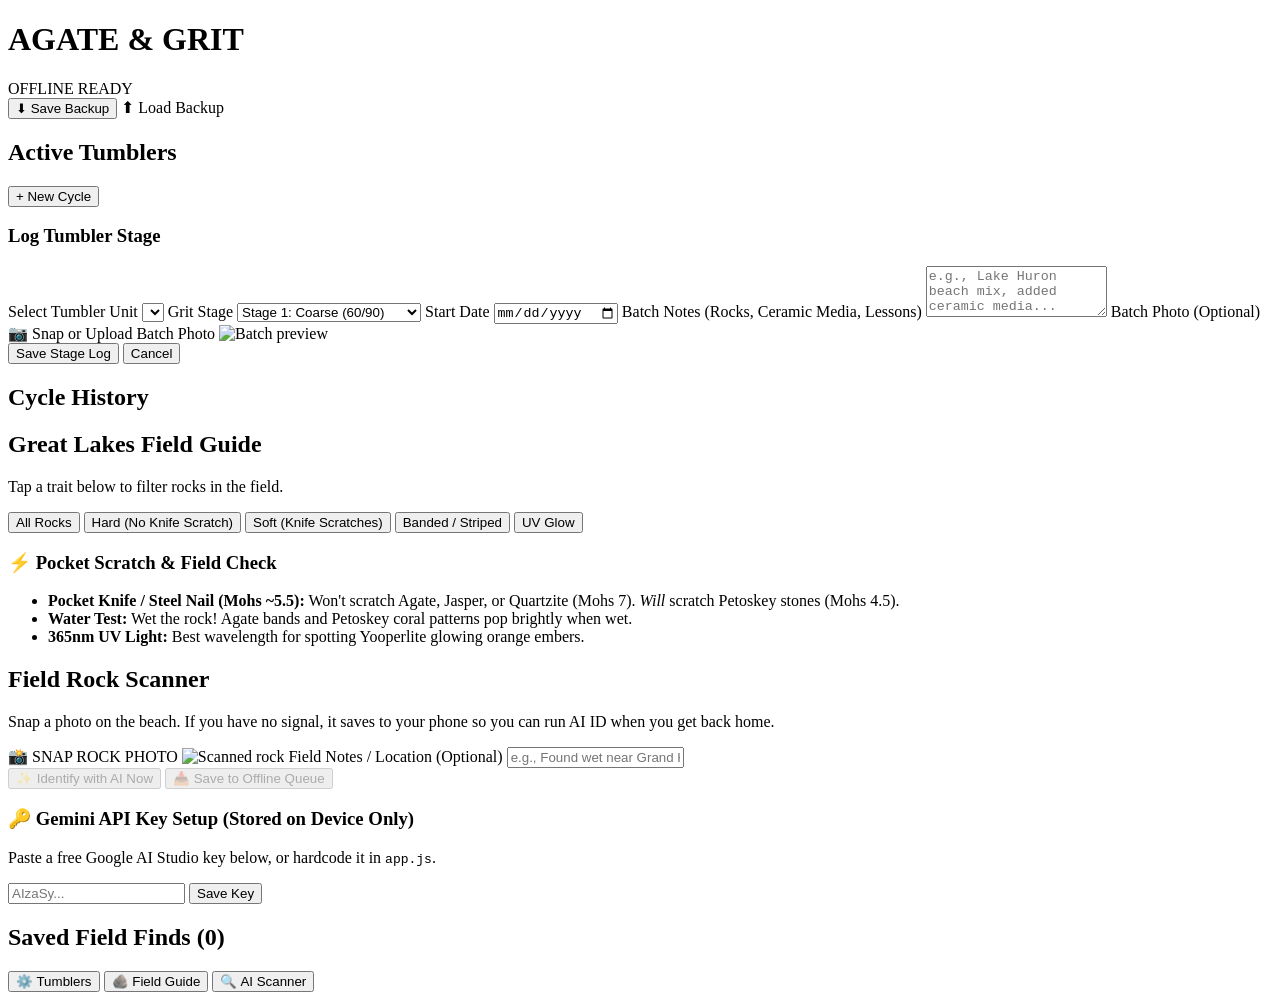
==== index.html @ 8d0a7a43 "Rename Rock tumble 1.html to index.html" ====
<!DOCTYPE html>
<html lang="en">
<head>
  <meta charset="UTF-8">
  <meta name="viewport" content="width=device-width, initial-scale=1.0, maximum-scale=1.0, user-scalable=no">
  <meta name="theme-color" content="#121619">
  <meta name="description" content="Offline Rock Tumbling Tracker and Great Lakes Rock Identifier">
  <title>Agate & Grit | Rock Tracker</title>
  <link rel="manifest" href="manifest.json">
  <link rel="stylesheet" href="styles.css">
</head>
<body>

  <!-- TOP HEADER -->
  <header class="app-header">
    <div class="header-top">
      <h1>AGATE &amp; GRIT</h1>
      <span id="network-badge" class="badge offline">OFFLINE READY</span>
    </div>
    <div class="backup-bar">
      <button id="btn-export" class="btn-small" type="button">⬇ Save Backup</button>
      <label for="file-import" class="btn-small">⬆ Load Backup</label>
      <input type="file" id="file-import" accept=".json" hidden>
    </div>
  </header>

  <!-- MAIN CONTENT AREA -->
  <main class="app-content">

    <!-- MODULE 1: TUMBLER TRACKER -->
    <section id="view-tumblers" class="view active">
      <div class="section-title-row">
        <h2>Active Tumblers</h2>
        <button id="btn-open-log-form" class="btn-primary-inline" type="button">+ New Cycle</button>
      </div>

      <!-- Active Status Cards for "New" and "Old" (Rendered by app.js) -->
      <div id="tumbler-cards-container" class="cards-grid"></div>

      <!-- Log Cycle Form (Toggles open/closed) -->
      <form id="form-tumbler-log" class="card form-card hidden">
        <h3 id="form-title">Log Tumbler Stage</h3>

        <label class="field-label" for="log-unit">Select Tumbler Unit</label>
        <select id="log-unit" class="big-input" required></select>

        <label class="field-label" for="log-stage">Grit Stage</label>
        <select id="log-stage" class="big-input" required>
          <option value="Stage 1: Coarse (60/90)">Stage 1: Coarse (60/90)</option>
          <option value="Stage 2: Medium (120/220)">Stage 2: Medium (120/220)</option>
          <option value="Stage 3: Pre-Polish (500)">Stage 3: Pre-Polish (500)</option>
          <option value="Stage 4: Polish">Stage 4: Polish</option>
        </select>

        <label class="field-label" for="log-date">Start Date</label>
        <input type="date" id="log-date" class="big-input" required>

        <label class="field-label" for="log-notes">Batch Notes (Rocks, Ceramic Media, Lessons)</label>
        <textarea id="log-notes" class="big-input" rows="3" placeholder="e.g., Lake Huron beach mix, added ceramic media..."></textarea>

        <label class="field-label">Batch Photo (Optional)</label>
        <label for="log-photo" class="btn-camera">
          📷 Snap or Upload Batch Photo
        </label>
        <input type="file" id="log-photo" accept="image/*" capture="environment" hidden>
        <img id="log-photo-preview" class="photo-preview hidden" alt="Batch preview">

        <div class="form-actions">
          <button type="submit" class="btn-primary">Save Stage Log</button>
          <button type="button" id="btn-cancel-log" class="btn-secondary">Cancel</button>
        </div>
      </form>

      <!-- Past Cycle History -->
      <h2 class="sub-heading">Cycle History</h2>
      <div id="tumbler-history-list" class="history-list"></div>
    </section>

    <!-- MODULE 2A: OFFLINE GREAT LAKES FIELD GUIDE -->
    <section id="view-guide" class="view">
      <h2>Great Lakes Field Guide</h2>
      <p class="helper-text">Tap a trait below to filter rocks in the field.</p>

      <!-- Quick Physical Trait Filter Buttons -->
      <div class="filter-bar" id="guide-filters">
        <button class="filter-pill active" data-filter="all" type="button">All Rocks</button>
        <button class="filter-pill" data-filter="hard" type="button">Hard (No Knife Scratch)</button>
        <button class="filter-pill" data-filter="soft" type="button">Soft (Knife Scratches)</button>
        <button class="filter-pill" data-filter="banded" type="button">Banded / Striped</button>
        <button class="filter-pill" data-filter="uv" type="button">UV Glow</button>
      </div>

      <!-- Quick Field Test Cheat Sheet -->
      <div class="card test-cheat-sheet">
        <h3>⚡ Pocket Scratch &amp; Field Check</h3>
        <ul>
          <li><strong>Pocket Knife / Steel Nail (Mohs ~5.5):</strong> Won't scratch Agate, Jasper, or Quartzite (Mohs 7). <em>Will</em> scratch Petoskey stones (Mohs 4.5).</li>
          <li><strong>Water Test:</strong> Wet the rock! Agate bands and Petoskey coral patterns pop brightly when wet.</li>
          <li><strong>365nm UV Light:</strong> Best wavelength for spotting Yooperlite glowing orange embers.</li>
        </ul>
      </div>

      <!-- Rock Guide Cards (Rendered by app.js) -->
      <div id="guide-cards-container" class="cards-list"></div>
    </section>

    <!-- MODULE 2B: HYBRID AI ROCK SCANNER -->
    <section id="view-scanner" class="view">
      <h2>Field Rock Scanner</h2>
      <p class="helper-text">Snap a photo on the beach. If you have no signal, it saves to your phone so you can run AI ID when you get back home.</p>

      <!-- Main Camera Capture Card -->
      <div class="card scanner-card">
        <label for="scanner-camera-input" class="btn-camera-giant">
          📸 SNAP ROCK PHOTO
        </label>
        <input type="file" id="scanner-camera-input" accept="image/*" capture="environment" hidden>

        <img id="scanner-preview" class="photo-preview hidden" alt="Scanned rock">

        <label class="field-label" for="scanner-notes">Field Notes / Location (Optional)</label>
        <input type="text" id="scanner-notes" class="big-input" placeholder="e.g., Found wet near Grand Haven pier, doesn't scratch">

        <div class="scanner-actions">
          <button id="btn-analyze-now" class="btn-primary" type="button" disabled>✨ Identify with AI Now</button>
          <button id="btn-save-queue" class="btn-secondary" type="button" disabled>📥 Save to Offline Queue</button>
        </div>

        <div id="ai-result-box" class="ai-result hidden"></div>
      </div>

      <!-- API Key Setup Card -->
      <div class="card api-card">
        <h3>🔑 Gemini API Key Setup (Stored on Device Only)</h3>
        <p class="helper-text">Paste a free Google AI Studio key below, or hardcode it in <code>app.js</code>.</p>
        <div class="api-row">
          <input type="password" id="api-key-input" class="big-input" placeholder="AIzaSy...">
          <button id="btn-save-key" class="btn-small-accent" type="button">Save Key</button>
        </div>
      </div>

      <!-- Saved / Offline Triage Queue -->
      <h2 class="sub-heading">Saved Field Finds (<span id="queue-count">0</span>)</h2>
      <div id="scanner-queue-list" class="history-list"></div>
    </section>

  </main>

  <!-- CHUNKY BOTTOM NAVIGATION BAR -->
  <nav class="bottom-nav">
    <button class="nav-btn active" data-target="view-tumblers" type="button">
      <span class="nav-icon">⚙️</span>
      <span class="nav-label">Tumblers</span>
    </button>
    <button class="nav-btn" data-target="view-guide" type="button">
      <span class="nav-icon">🪨</span>
      <span class="nav-label">Field Guide</span>
    </button>
    <button class="nav-btn" data-target="view-scanner" type="button">
      <span class="nav-icon">🔍</span>
      <span class="nav-label">AI Scanner</span>
    </button>
  </nav>

  <script src="app.js"></script>
</body>
</html>
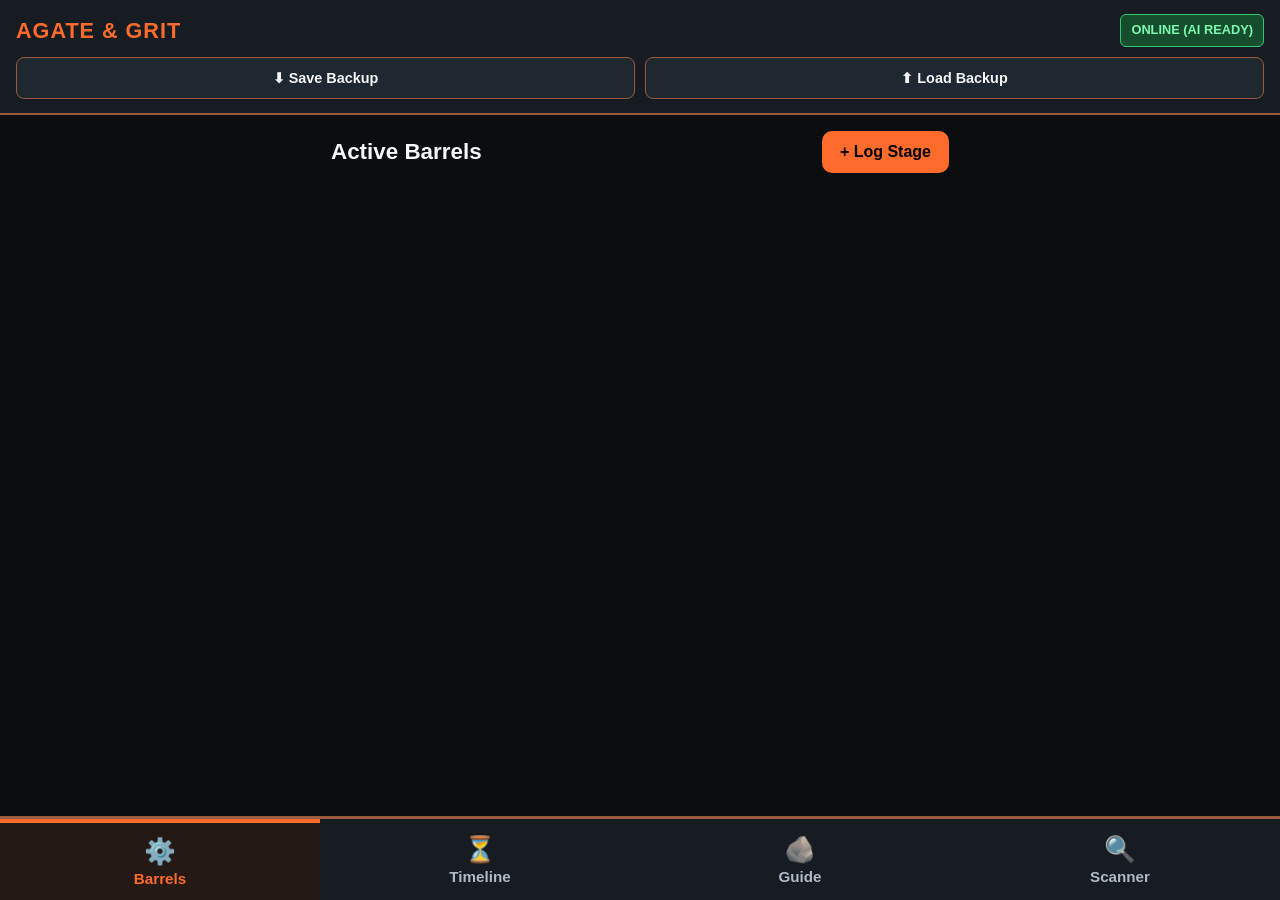
==== commit 5b6e147b: "Update index.html" ====
--- a/index.html
+++ b/index.html
@@ -15,7 +15,7 @@
   <header class="app-header">
     <div class="header-top">
       <h1>AGATE &amp; GRIT</h1>
-      <span id="network-badge" class="badge offline">OFFLINE READY</span>
+      <span id="network-badge" class="badge offline">100% LOCAL</span>
     </div>
     <div class="backup-bar">
       <button id="btn-export" class="btn-small" type="button">⬇ Save Backup</button>
@@ -27,21 +27,18 @@
   <!-- MAIN CONTENT AREA -->
   <main class="app-content">
 
-    <!-- MODULE 1: TUMBLER TRACKER -->
+    <!-- PAGE 1: TUMBLER DASHBOARD -->
     <section id="view-tumblers" class="view active">
       <div class="section-title-row">
-        <h2>Active Tumblers</h2>
-        <button id="btn-open-log-form" class="btn-primary-inline" type="button">+ New Cycle</button>
-      </div>
-
-      <!-- Active Status Cards for "New" and "Old" (Rendered by app.js) -->
-      <div id="tumbler-cards-container" class="cards-grid"></div>
+        <h2>Active Barrels</h2>
+        <button id="btn-open-log-form" class="btn-primary-inline" type="button">+ Log Stage</button>
+      </div>
 
       <!-- Log Cycle Form (Toggles open/closed) -->
       <form id="form-tumbler-log" class="card form-card hidden">
         <h3 id="form-title">Log Tumbler Stage</h3>
 
-        <label class="field-label" for="log-unit">Select Tumbler Unit</label>
+        <label class="field-label" for="log-unit">Select Barrel</label>
         <select id="log-unit" class="big-input" required></select>
 
         <label class="field-label" for="log-stage">Grit Stage</label>
@@ -56,109 +53,172 @@
         <input type="date" id="log-date" class="big-input" required>
 
         <label class="field-label" for="log-notes">Batch Notes (Rocks, Ceramic Media, Lessons)</label>
-        <textarea id="log-notes" class="big-input" rows="3" placeholder="e.g., Lake Huron beach mix, added ceramic media..."></textarea>
-
-        <label class="field-label">Batch Photo (Optional)</label>
-        <label for="log-photo" class="btn-camera">
-          📷 Snap or Upload Batch Photo
-        </label>
-        <input type="file" id="log-photo" accept="image/*" capture="environment" hidden>
+        <textarea id="log-notes" class="big-input" rows="3" placeholder="e.g., Lake Superior agates & jasper, added ceramic media..."></textarea>
+
+        <label class="field-label">Batch Photo (Take New or Upload Existing)</label>
+        <div class="photo-btn-grid">
+          <label for="log-photo-upload" class="btn-camera">
+            🖼️ Upload Photo
+          </label>
+          <label for="log-photo-camera" class="btn-camera">
+            📷 Take Photo
+          </label>
+        </div>
+        <!-- Separate inputs so Android lets you pick from gallery OR open camera -->
+        <input type="file" id="log-photo-upload" accept="image/*" hidden>
+        <input type="file" id="log-photo-camera" accept="image/*" capture="environment" hidden>
+
         <img id="log-photo-preview" class="photo-preview hidden" alt="Batch preview">
 
         <div class="form-actions">
-          <button type="submit" class="btn-primary">Save Stage Log</button>
+          <button type="submit" class="btn-primary">Save to Timeline</button>
           <button type="button" id="btn-cancel-log" class="btn-secondary">Cancel</button>
         </div>
       </form>
 
-      <!-- Past Cycle History -->
-      <h2 class="sub-heading">Cycle History</h2>
-      <div id="tumbler-history-list" class="history-list"></div>
-    </section>
-
-    <!-- MODULE 2A: OFFLINE GREAT LAKES FIELD GUIDE -->
+      <!-- Active Status Cards for Gritty Titty, Sludge Slut, DP1, DP2 -->
+      <div id="tumbler-cards-container" class="cards-grid"></div>
+    </section>
+
+    <!-- PAGE 2: DEDICATED VISUAL TIMELINE -->
+    <section id="view-timeline" class="view">
+      <h2>Batch Progression Timeline</h2>
+      <p class="helper-text">Tap a barrel below to filter its stage-by-stage photo progression.</p>
+
+      <div class="filter-bar" id="timeline-filters">
+        <button class="filter-pill active" data-unit="all" type="button">All Barrels</button>
+        <button class="filter-pill" data-unit="Gritty Titty" type="button">Gritty Titty</button>
+        <button class="filter-pill" data-unit="Sludge Slut" type="button">Sludge Slut</button>
+        <button class="filter-pill" data-unit="The DP (DP1)" type="button">DP1</button>
+        <button class="filter-pill" data-unit="The DP (DP2)" type="button">DP2</button>
+      </div>
+
+      <div id="timeline-container" class="timeline-feed"></div>
+    </section>
+
+    <!-- PAGE 3: OFFLINE GREAT LAKES FIELD GUIDE -->
     <section id="view-guide" class="view">
       <h2>Great Lakes Field Guide</h2>
-      <p class="helper-text">Tap a trait below to filter rocks in the field.</p>
-
-      <!-- Quick Physical Trait Filter Buttons -->
+      <p class="helper-text">Tap a trait below to filter rocks on the shoreline.</p>
+
       <div class="filter-bar" id="guide-filters">
         <button class="filter-pill active" data-filter="all" type="button">All Rocks</button>
         <button class="filter-pill" data-filter="hard" type="button">Hard (No Knife Scratch)</button>
-        <button class="filter-pill" data-filter="soft" type="button">Soft (Knife Scratches)</button>
         <button class="filter-pill" data-filter="banded" type="button">Banded / Striped</button>
+        <button class="filter-pill" data-filter="green-pink" type="button">Green / Pink</button>
         <button class="filter-pill" data-filter="uv" type="button">UV Glow</button>
       </div>
 
-      <!-- Quick Field Test Cheat Sheet -->
       <div class="card test-cheat-sheet">
         <h3>⚡ Pocket Scratch &amp; Field Check</h3>
         <ul>
-          <li><strong>Pocket Knife / Steel Nail (Mohs ~5.5):</strong> Won't scratch Agate, Jasper, or Quartzite (Mohs 7). <em>Will</em> scratch Petoskey stones (Mohs 4.5).</li>
-          <li><strong>Water Test:</strong> Wet the rock! Agate bands and Petoskey coral patterns pop brightly when wet.</li>
-          <li><strong>365nm UV Light:</strong> Best wavelength for spotting Yooperlite glowing orange embers.</li>
+          <li><strong>Pocket Knife / Steel Nail (Mohs ~5.5):</strong> Won't scratch Agate, Jasper, Chert, or Quartzite (Mohs 7).</li>
+          <li><strong>Water Test:</strong> Wet the stone! Agate banding and Unakite colors pop immediately when wet.</li>
+          <li><strong>365nm UV Light:</strong> Best wavelength for spotting glowing orange Yooperlite veins.</li>
         </ul>
       </div>
 
-      <!-- Rock Guide Cards (Rendered by app.js) -->
       <div id="guide-cards-container" class="cards-list"></div>
     </section>
 
-    <!-- MODULE 2B: HYBRID AI ROCK SCANNER -->
+    <!-- PAGE 4: BUILT-IN ROCK SCANNER (NO API KEY NEEDED) -->
     <section id="view-scanner" class="view">
-      <h2>Field Rock Scanner</h2>
-      <p class="helper-text">Snap a photo on the beach. If you have no signal, it saves to your phone so you can run AI ID when you get back home.</p>
-
-      <!-- Main Camera Capture Card -->
+      <h2>Built-In Rock Scanner</h2>
+      <p class="helper-text">No API keys or setup needed. Snap or upload a rock photo to analyze its colors and physical traits right on your phone.</p>
+
       <div class="card scanner-card">
-        <label for="scanner-camera-input" class="btn-camera-giant">
-          📸 SNAP ROCK PHOTO
-        </label>
+        <div class="photo-btn-grid">
+          <label for="scanner-upload-input" class="btn-camera-giant">
+            🖼️ UPLOAD PHOTO
+          </label>
+          <label for="scanner-camera-input" class="btn-camera-giant">
+            📸 TAKE PHOTO
+          </label>
+        </div>
+        <input type="file" id="scanner-upload-input" accept="image/*" hidden>
         <input type="file" id="scanner-camera-input" accept="image/*" capture="environment" hidden>
 
+        <canvas id="color-analysis-canvas" hidden></canvas>
         <img id="scanner-preview" class="photo-preview hidden" alt="Scanned rock">
 
-        <label class="field-label" for="scanner-notes">Field Notes / Location (Optional)</label>
-        <input type="text" id="scanner-notes" class="big-input" placeholder="e.g., Found wet near Grand Haven pier, doesn't scratch">
+        <!-- Quick Trait Toggles for Instant Built-in ID -->
+        <div id="scanner-trait-box" class="trait-box hidden">
+          <label class="field-label">Quick Trait Check (Optional):</label>
+          <div class="filter-bar">
+            <button type="button" class="trait-toggle" data-trait="banded">Has Bands/Stripes</button>
+            <button type="button" class="trait-toggle" data-trait="translucent">Glows with Flashlight</button>
+            <button type="button" class="trait-toggle" data-trait="pebbles">Has Pebbles Inside</button>
+            <button type="button" class="trait-toggle" data-trait="uv">Glows Orange under UV</button>
+          </div>
+        </div>
+
+        <label class="field-label" for="scanner-notes">Field Notes / Beach Location (Optional)</label>
+        <input type="text" id="scanner-notes" class="big-input" placeholder="e.g., Found wet at Two Hearted River, super hard">
 
         <div class="scanner-actions">
-          <button id="btn-analyze-now" class="btn-primary" type="button" disabled>✨ Identify with AI Now</button>
-          <button id="btn-save-queue" class="btn-secondary" type="button" disabled>📥 Save to Offline Queue</button>
+          <button id="btn-analyze-now" class="btn-primary" type="button" disabled>🔍 Run Instant Rock ID</button>
+          <button id="btn-save-queue" class="btn-secondary" type="button" disabled>📥 Save to Field Log</button>
         </div>
 
         <div id="ai-result-box" class="ai-result hidden"></div>
       </div>
 
-      <!-- API Key Setup Card -->
-      <div class="card api-card">
-        <h3>🔑 Gemini API Key Setup (Stored on Device Only)</h3>
-        <p class="helper-text">Paste a free Google AI Studio key below, or hardcode it in <code>app.js</code>.</p>
-        <div class="api-row">
-          <input type="password" id="api-key-input" class="big-input" placeholder="AIzaSy...">
-          <button id="btn-save-key" class="btn-small-accent" type="button">Save Key</button>
-        </div>
-      </div>
-
-      <!-- Saved / Offline Triage Queue -->
       <h2 class="sub-heading">Saved Field Finds (<span id="queue-count">0</span>)</h2>
       <div id="scanner-queue-list" class="history-list"></div>
     </section>
 
   </main>
 
-  <!-- CHUNKY BOTTOM NAVIGATION BAR -->
+  <!-- MICHIGAN NATURE STAGE 4 CELEBRATION MODAL -->
+  <div id="celebration-modal" class="celebration-overlay hidden">
+    <canvas id="celebration-canvas"></canvas>
+    <div class="celebration-card">
+      <!-- Custom Great Lakes & Northwoods SVG Scene -->
+      <svg class="michigan-svg" viewBox="0 0 300 160" xmlns="http://www.w3.org/2000/svg">
+        <!-- Night Sky & Northern Glow -->
+        <rect width="300" height="160" rx="14" fill="#0d1b2a"/>
+        <circle cx="240" cy="40" r="22" fill="#ffb703" opacity="0.9"/>
+        <!-- glowing agate sun rays -->
+        <circle cx="240" cy="40" r="34" fill="#ff6b2b" opacity="0.3"/>
+        <!-- Northwoods Pine Trees -->
+        <polygon points="35,35 10,115 60,115" fill="#1b4332"/>
+        <polygon points="35,20 15,80 55,80" fill="#2d6a4f"/>
+        <polygon points="75,45 50,120 100,120" fill="#1b4332"/>
+        <polygon points="115,30 85,118 145,118" fill="#2d6a4f"/>
+        <polygon points="155,50 130,120 180,120" fill="#1b4332"/>
+        <!-- Lake Superior Waves -->
+        <path d="M0,115 Q35,105 75,115 T150,115 T225,115 T300,115 L300,160 L0,160 Z" fill="#1d3557"/>
+        <path d="M0,132 Q45,122 90,132 T180,132 T270,132 T300,132 L300,160 L0,160 Z" fill="#457b9d"/>
+        <!-- Glowing Polished Lake Superior Agate in Center -->
+        <polygon points="150,65 182,85 170,122 130,122 118,85" fill="#ff6b2b" stroke="#ffd166" stroke-width="3"/>
+        <polygon points="150,76 170,90 162,112 138,112 130,90" fill="#9c5a3c" stroke="#ffb703" stroke-width="2"/>
+        <circle cx="143" cy="86" r="4" fill="#ffffff"/>
+      </svg>
+
+      <div class="celebration-tag">🌲 PURE MICHIGAN POLISH COMPLETE 🌊</div>
+      <h2 id="celebration-title">Stage 4 Masterpiece!</h2>
+      <p id="celebration-text">Lake Superior glass shine unlocked! Your completed polish has been stamped onto your Timeline.</p>
+      <button id="btn-close-celebration" class="btn-primary" type="button">🪨 Hell Yeah — Back to Barrels</button>
+    </div>
+  </div>
+
+  <!-- CHUNKY 4-TAB BOTTOM NAVIGATION BAR -->
   <nav class="bottom-nav">
     <button class="nav-btn active" data-target="view-tumblers" type="button">
       <span class="nav-icon">⚙️</span>
-      <span class="nav-label">Tumblers</span>
+      <span class="nav-label">Barrels</span>
+    </button>
+    <button class="nav-btn" data-target="view-timeline" type="button">
+      <span class="nav-icon">⏳</span>
+      <span class="nav-label">Timeline</span>
     </button>
     <button class="nav-btn" data-target="view-guide" type="button">
       <span class="nav-icon">🪨</span>
-      <span class="nav-label">Field Guide</span>
+      <span class="nav-label">Guide</span>
     </button>
     <button class="nav-btn" data-target="view-scanner" type="button">
       <span class="nav-icon">🔍</span>
-      <span class="nav-label">AI Scanner</span>
+      <span class="nav-label">Scanner</span>
     </button>
   </nav>
 
--- a/styles.css
+++ b/styles.css
@@ -0,0 +1,416 @@
+:root {
+  --bg-obsidian: #0b0e11;
+  --bg-slate: #161c22;
+  --bg-card: #1f2730;
+  --border-copper: #9c5a3c;
+  --accent-copper: #d4885c;
+  --accent-agate: #ff6b2b;
+  --accent-agate-hover: #ff8552;
+  --text-bright: #f5f7fa;
+  --text-muted: #b0bac5;
+  --status-green: #2ecc71;
+  --status-amber: #f39c12;
+  --danger-red: #e74c3c;
+}
+
+* {
+  box-sizing: border-box;
+  margin: 0;
+  padding: 0;
+  -webkit-tap-highlight-color: transparent;
+}
+
+body {
+  background-color: var(--bg-obsidian);
+  color: var(--text-bright);
+  font-family: -apple-system, BlinkMacSystemFont, "Segoe UI", Roboto, sans-serif;
+  font-size: 18px;
+  line-height: 1.45;
+  padding-bottom: 105px; /* Space for chunky bottom nav */
+}
+
+/* HEADER */
+.app-header {
+  background-color: var(--bg-slate);
+  border-bottom: 2px solid var(--border-copper);
+  padding: 14px 16px;
+  position: sticky;
+  top: 0;
+  z-index: 100;
+}
+
+.header-top {
+  display: flex;
+  justify-content: space-between;
+  align-items: center;
+  margin-bottom: 10px;
+}
+
+.app-header h1 {
+  font-size: 1.35rem;
+  letter-spacing: 1px;
+  color: var(--accent-agate);
+  font-weight: 900;
+}
+
+.badge {
+  font-size: 0.8rem;
+  font-weight: 800;
+  padding: 6px 10px;
+  border-radius: 6px;
+  text-transform: uppercase;
+}
+
+.badge.online {
+  background-color: #164e2d;
+  color: #7ef7ae;
+  border: 1px solid var(--status-green);
+}
+
+.badge.offline {
+  background-color: #4a3310;
+  color: #ffd080;
+  border: 1px solid var(--status-amber);
+}
+
+.backup-bar {
+  display: flex;
+  gap: 10px;
+}
+
+.btn-small {
+  flex: 1;
+  background: var(--bg-card);
+  color: var(--text-bright);
+  border: 1px solid var(--border-copper);
+  border-radius: 8px;
+  padding: 10px;
+  font-size: 0.9rem;
+  font-weight: 700;
+  text-align: center;
+  cursor: pointer;
+}
+
+/* MAIN LAYOUT & VIEWS */
+.app-content {
+  padding: 16px;
+  max-width: 650px;
+  margin: 0 auto;
+}
+
+.view {
+  display: none;
+}
+
+.view.active {
+  display: block;
+}
+
+.section-title-row {
+  display: flex;
+  justify-content: space-between;
+  align-items: center;
+  margin-bottom: 14px;
+}
+
+h2 {
+  font-size: 1.4rem;
+  color: var(--text-bright);
+}
+
+.sub-heading {
+  margin: 26px 0 12px;
+  padding-top: 16px;
+  border-top: 2px solid var(--bg-card);
+}
+
+.helper-text {
+  color: var(--text-muted);
+  font-size: 0.95rem;
+  margin-bottom: 14px;
+}
+
+/* CARDS */
+.card {
+  background-color: var(--bg-card);
+  border: 2px solid var(--border-copper);
+  border-radius: 14px;
+  padding: 16px;
+  margin-bottom: 16px;
+  box-shadow: 0 4px 12px rgba(0, 0, 0, 0.45);
+}
+
+.cards-grid {
+  display: grid;
+  grid-template-columns: 1fr;
+  gap: 16px;
+}
+
+.tumbler-header {
+  display: flex;
+  justify-content: space-between;
+  align-items: center;
+  margin-bottom: 10px;
+}
+
+.tumbler-name {
+  font-size: 1.5rem;
+  font-weight: 900;
+  color: var(--accent-copper);
+}
+
+.days-pill {
+  background-color: var(--accent-agate);
+  color: #000;
+  font-weight: 900;
+  padding: 6px 12px;
+  border-radius: 8px;
+  font-size: 1rem;
+}
+
+.stage-banner {
+  background: var(--bg-obsidian);
+  border-left: 5px solid var(--accent-agate);
+  padding: 12px;
+  font-size: 1.15rem;
+  font-weight: 800;
+  border-radius: 6px;
+  margin-bottom: 10px;
+}
+
+/* CHUNKY BUTTONS & INPUTS */
+.big-input {
+  width: 100%;
+  min-height: 56px;
+  background-color: var(--bg-obsidian);
+  color: var(--text-bright);
+  border: 2px solid var(--border-copper);
+  border-radius: 10px;
+  padding: 12px 14px;
+  font-size: 1.05rem;
+  margin-bottom: 14px;
+}
+
+.field-label {
+  display: block;
+  font-weight: 700;
+  margin-bottom: 6px;
+  color: var(--accent-copper);
+}
+
+.btn-primary,
+.btn-secondary,
+.btn-camera,
+.btn-camera-giant {
+  display: flex;
+  align-items: center;
+  justify-content: center;
+  width: 100%;
+  min-height: 60px;
+  border-radius: 12px;
+  font-size: 1.15rem;
+  font-weight: 800;
+  cursor: pointer;
+  border: none;
+  text-align: center;
+  padding: 14px;
+  margin-top: 8px;
+}
+
+.btn-primary {
+  background-color: var(--accent-agate);
+  color: #000;
+}
+
+.btn-primary:disabled,
+.btn-secondary:disabled {
+  opacity: 0.4;
+  cursor: not-allowed;
+}
+
+.btn-primary-inline {
+  background-color: var(--accent-agate);
+  color: #000;
+  border: none;
+  border-radius: 10px;
+  padding: 12px 18px;
+  font-size: 1rem;
+  font-weight: 900;
+  cursor: pointer;
+}
+
+.btn-secondary {
+  background-color: var(--bg-slate);
+  color: var(--text-bright);
+  border: 2px solid var(--accent-copper);
+}
+
+.btn-camera {
+  background-color: #263340;
+  color: var(--text-bright);
+  border: 2px dashed var(--accent-agate);
+  margin-bottom: 12px;
+}
+
+.btn-camera-giant {
+  min-height: 84px;
+  font-size: 1.35rem;
+  background-color: var(--accent-agate);
+  color: #000;
+  margin-bottom: 16px;
+}
+
+.btn-delete {
+  background-color: transparent;
+  color: #ff7675;
+  border: 1px solid #ff7675;
+  border-radius: 8px;
+  padding: 8px 14px;
+  font-size: 0.95rem;
+  font-weight: 700;
+  margin-top: 10px;
+  cursor: pointer;
+}
+
+.photo-preview {
+  width: 100%;
+  max-height: 260px;
+  object-fit: cover;
+  border-radius: 10px;
+  border: 2px solid var(--accent-copper);
+  margin: 10px 0;
+}
+
+.hidden {
+  display: none !important;
+}
+
+/* FILTER BAR (FIELD GUIDE) */
+.filter-bar {
+  display: flex;
+  flex-wrap: wrap;
+  gap: 8px;
+  margin-bottom: 16px;
+}
+
+.filter-pill {
+  background-color: var(--bg-card);
+  color: var(--text-bright);
+  border: 2px solid var(--border-copper);
+  border-radius: 10px;
+  padding: 12px 14px;
+  font-size: 1rem;
+  font-weight: 700;
+  cursor: pointer;
+}
+
+.filter-pill.active {
+  background-color: var(--accent-agate);
+  color: #000;
+  border-color: var(--accent-agate);
+}
+
+.test-cheat-sheet ul {
+  padding-left: 20px;
+  margin-top: 8px;
+}
+
+.test-cheat-sheet li {
+  margin-bottom: 8px;
+}
+
+.rock-badge-row {
+  display: flex;
+  flex-wrap: wrap;
+  gap: 8px;
+  margin: 10px 0;
+}
+
+.trait-tag {
+  background: var(--bg-obsidian);
+  border: 1px solid var(--accent-copper);
+  color: var(--accent-copper);
+  padding: 4px 10px;
+  border-radius: 6px;
+  font-size: 0.9rem;
+  font-weight: 700;
+}
+
+.tumble-tip {
+  margin-top: 10px;
+  padding: 10px;
+  background-color: var(--bg-obsidian);
+  border-left: 4px solid var(--accent-copper);
+  font-size: 0.95rem;
+}
+
+/* AI SCANNER */
+.api-row {
+  display: flex;
+  gap: 8px;
+}
+
+.api-row .big-input {
+  margin-bottom: 0;
+}
+
+.btn-small-accent {
+  background-color: var(--accent-copper);
+  color: #000;
+  border: none;
+  border-radius: 10px;
+  padding: 0 18px;
+  font-weight: 900;
+  font-size: 1rem;
+  cursor: pointer;
+}
+
+.ai-result {
+  margin-top: 16px;
+  padding: 14px;
+  background-color: var(--bg-obsidian);
+  border: 2px solid var(--accent-agate);
+  border-radius: 10px;
+  white-space: pre-wrap;
+}
+
+/* BOTTOM NAVIGATION BAR */
+.bottom-nav {
+  position: fixed;
+  bottom: 0;
+  left: 0;
+  right: 0;
+  height: 84px;
+  background-color: var(--bg-slate);
+  border-top: 3px solid var(--border-copper);
+  display: flex;
+  z-index: 200;
+}
+
+.nav-btn {
+  flex: 1;
+  background: none;
+  border: none;
+  color: var(--text-muted);
+  display: flex;
+  flex-direction: column;
+  align-items: center;
+  justify-content: center;
+  gap: 4px;
+  cursor: pointer;
+}
+
+.nav-btn.active {
+  background-color: #241914;
+  color: var(--accent-agate);
+  border-top: 4px solid var(--accent-agate);
+}
+
+.nav-icon {
+  font-size: 1.6rem;
+}
+
+.nav-label {
+  font-size: 0.95rem;
+  font-weight: 800;
+}
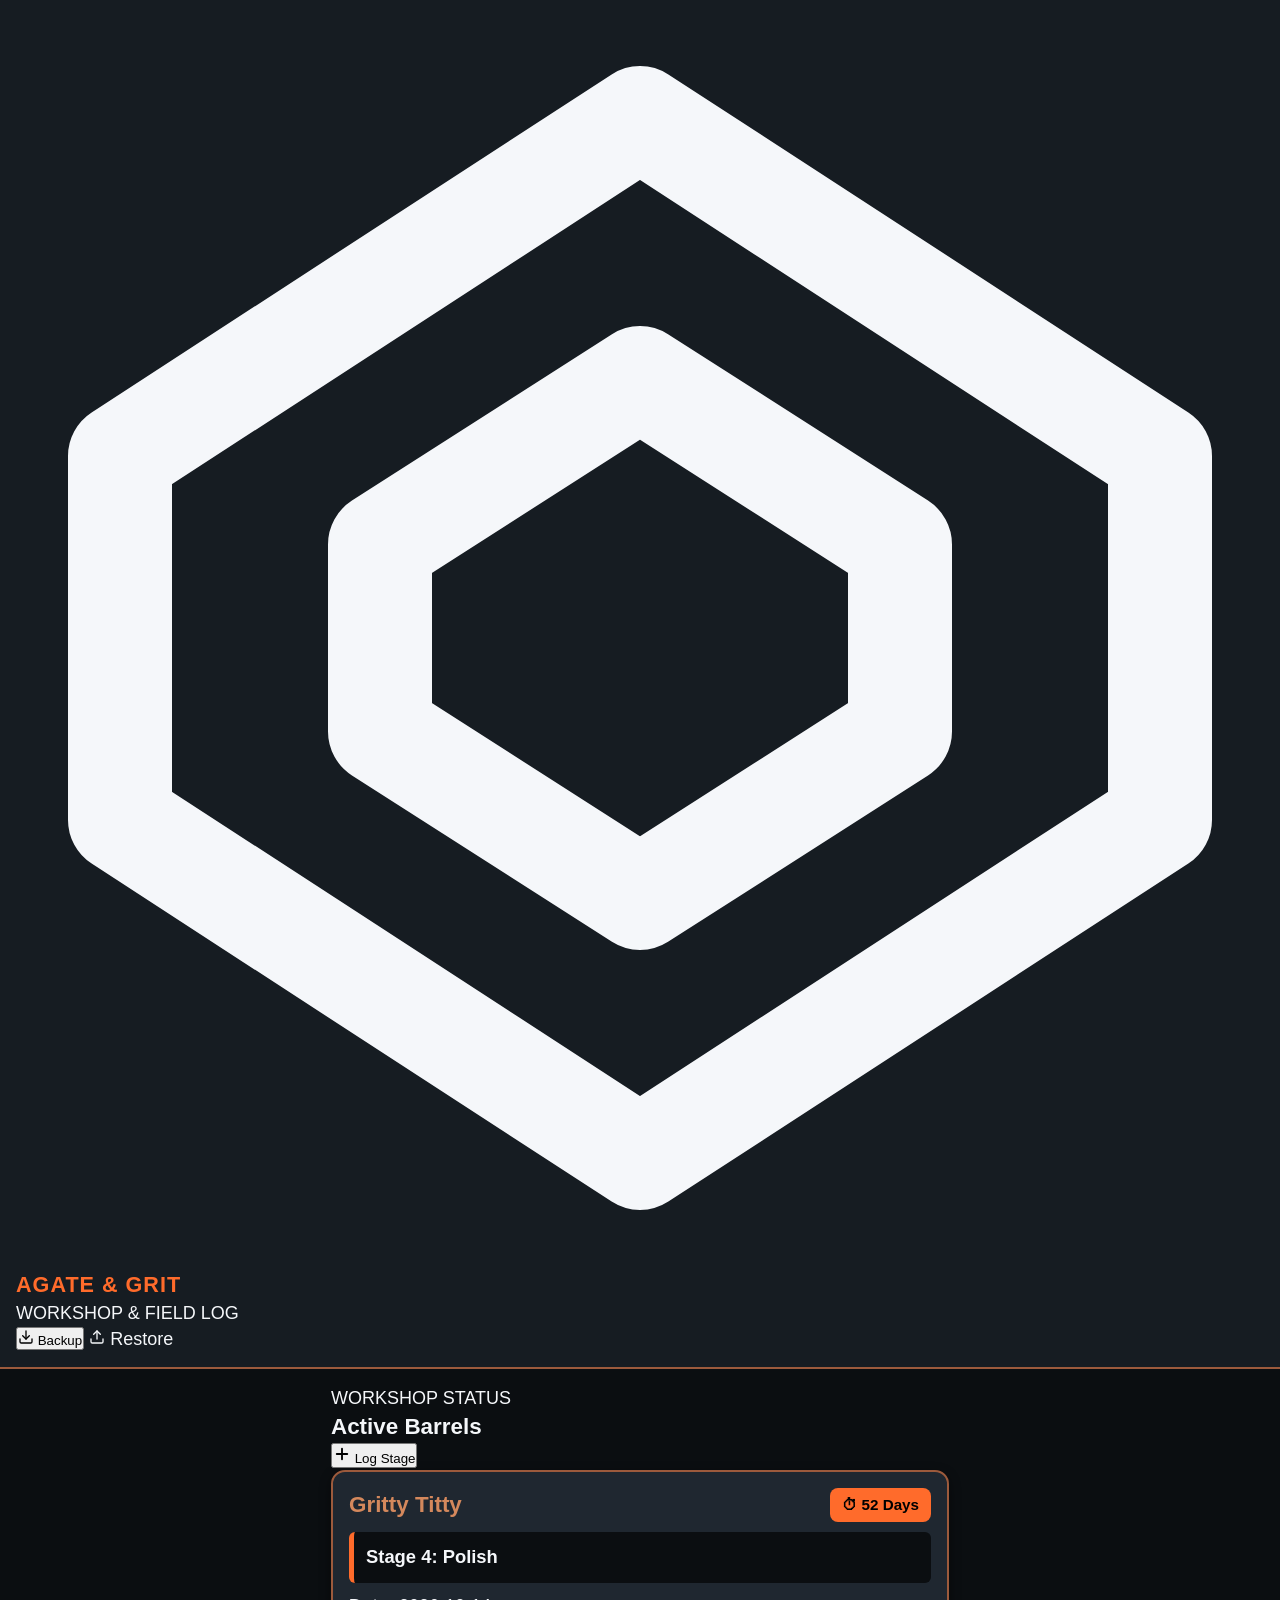
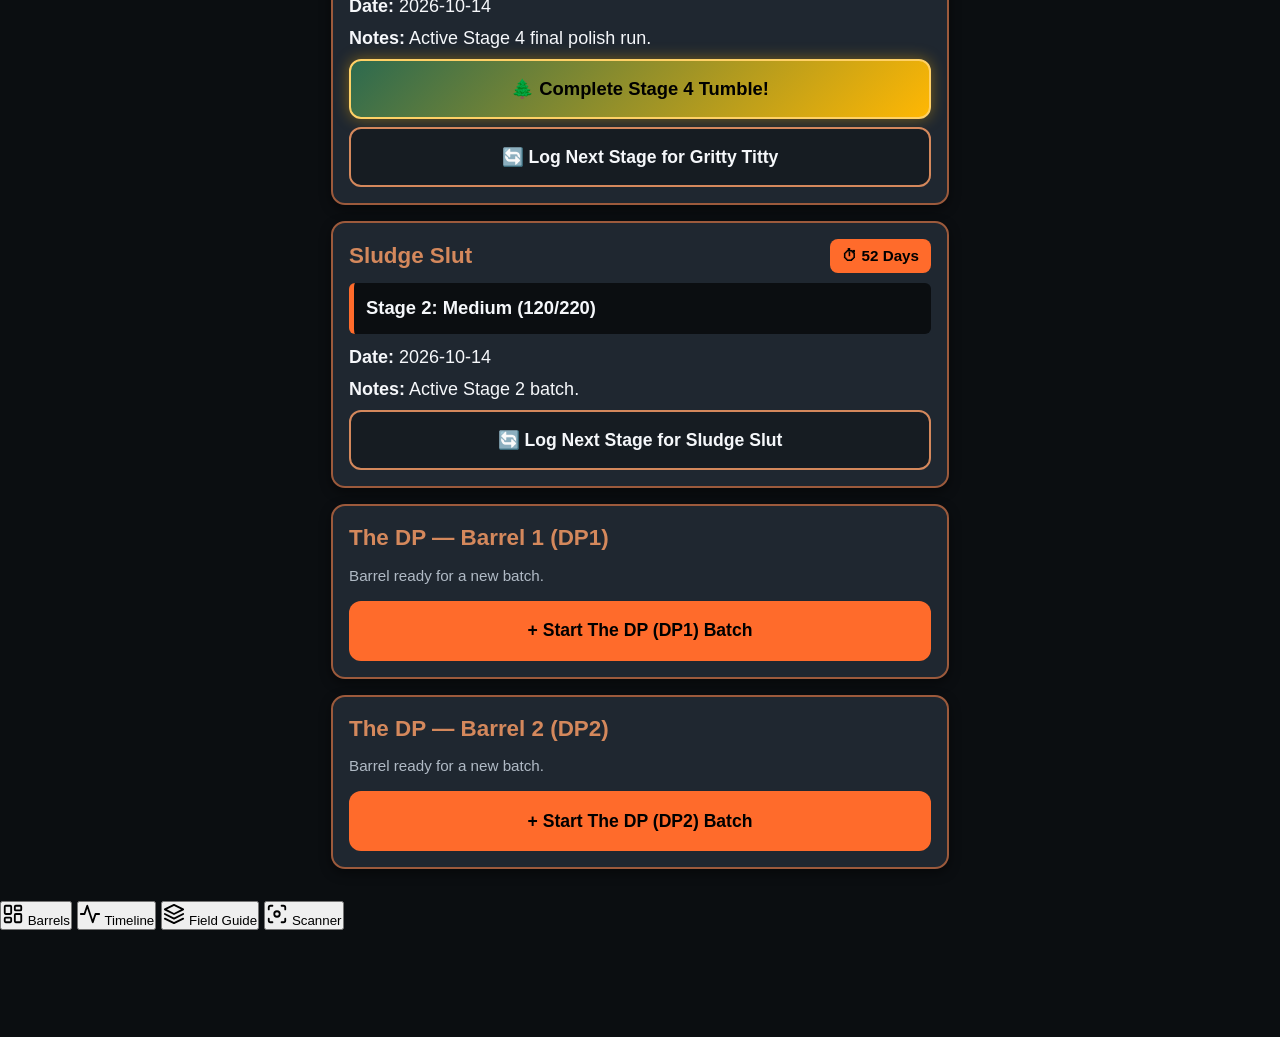
==== commit 0d2a63eb: "Update index.html" ====
--- a/index.html
+++ b/index.html
@@ -3,222 +3,359 @@
 <head>
   <meta charset="UTF-8">
   <meta name="viewport" content="width=device-width, initial-scale=1.0, maximum-scale=1.0, user-scalable=no">
-  <meta name="theme-color" content="#121619">
-  <meta name="description" content="Offline Rock Tumbling Tracker and Great Lakes Rock Identifier">
-  <title>Agate & Grit | Rock Tracker</title>
+  <meta name="theme-color" content="#090b10">
+  <meta name="description" content="Agate & Grit — Workshop Tumbler Tracker & Great Lakes Field Guide">
+  <title>Agate &amp; Grit</title>
   <link rel="manifest" href="manifest.json">
+  <link rel="preconnect" href="https://fonts.googleapis.com">
+  <link rel="preconnect" href="https://fonts.gstatic.com" crossorigin>
+  <link href="https://fonts.googleapis.com/css2?family=JetBrains+Mono:wght@500;700&family=Plus+Jakarta+Sans:wght@500;600;700;800&display=swap" rel="stylesheet">
   <link rel="stylesheet" href="styles.css">
 </head>
 <body>
 
-  <!-- TOP HEADER -->
+  <!-- TOP APP BAR -->
   <header class="app-header">
-    <div class="header-top">
-      <h1>AGATE &amp; GRIT</h1>
-      <span id="network-badge" class="badge offline">100% LOCAL</span>
-    </div>
-    <div class="backup-bar">
-      <button id="btn-export" class="btn-small" type="button">⬇ Save Backup</button>
-      <label for="file-import" class="btn-small">⬆ Load Backup</label>
-      <input type="file" id="file-import" accept=".json" hidden>
+    <div class="header-inner">
+      <div class="brand-group">
+        <div class="brand-mark">
+          <svg viewBox="0 0 24 24" fill="none" stroke="currentColor" stroke-width="2" stroke-linecap="round" stroke-linejoin="round">
+            <polygon points="12 2 22 8.5 22 15.5 12 22 2 15.5 2 8.5 12 2"></polygon>
+            <polygon points="12 7 17 10.2 17 13.8 12 17 7 13.8 7 10.2 12 7"></polygon>
+          </svg>
+        </div>
+        <div>
+          <h1 class="brand-title">AGATE &amp; GRIT</h1>
+          <span class="brand-subtitle">WORKSHOP &amp; FIELD LOG</span>
+        </div>
+      </div>
+
+      <div class="header-actions">
+        <button id="btn-export" class="icon-pill-btn" type="button" title="Export Backup">
+          <svg viewBox="0 0 24 24" width="16" height="16" fill="none" stroke="currentColor" stroke-width="2" stroke-linecap="round" stroke-linejoin="round">
+            <path d="M21 15v4a2 2 0 0 1-2 2H5a2 2 0 0 1-2-2v-4"></path>
+            <polyline points="7 10 12 15 17 10"></polyline>
+            <line x1="12" y1="15" x2="12" y2="3"></line>
+          </svg>
+          <span>Backup</span>
+        </button>
+        <label for="file-import" class="icon-pill-btn" title="Restore Backup">
+          <svg viewBox="0 0 24 24" width="16" height="16" fill="none" stroke="currentColor" stroke-width="2" stroke-linecap="round" stroke-linejoin="round">
+            <path d="M21 15v4a2 2 0 0 1-2 2H5a2 2 0 0 1-2-2v-4"></path>
+            <polyline points="17 8 12 3 7 8"></polyline>
+            <line x1="12" y1="3" x2="12" y2="15"></line>
+          </svg>
+          <span>Restore</span>
+        </label>
+        <input type="file" id="file-import" accept=".json" hidden>
+      </div>
     </div>
   </header>
 
-  <!-- MAIN CONTENT AREA -->
+  <!-- MAIN WORKSPACE -->
   <main class="app-content">
 
-    <!-- PAGE 1: TUMBLER DASHBOARD -->
+    <!-- VIEW 1: ACTIVE BARRELS DASHBOARD -->
     <section id="view-tumblers" class="view active">
-      <div class="section-title-row">
-        <h2>Active Barrels</h2>
-        <button id="btn-open-log-form" class="btn-primary-inline" type="button">+ Log Stage</button>
-      </div>
-
-      <!-- Log Cycle Form (Toggles open/closed) -->
-      <form id="form-tumbler-log" class="card form-card hidden">
-        <h3 id="form-title">Log Tumbler Stage</h3>
-
-        <label class="field-label" for="log-unit">Select Barrel</label>
-        <select id="log-unit" class="big-input" required></select>
-
-        <label class="field-label" for="log-stage">Grit Stage</label>
-        <select id="log-stage" class="big-input" required>
-          <option value="Stage 1: Coarse (60/90)">Stage 1: Coarse (60/90)</option>
-          <option value="Stage 2: Medium (120/220)">Stage 2: Medium (120/220)</option>
-          <option value="Stage 3: Pre-Polish (500)">Stage 3: Pre-Polish (500)</option>
-          <option value="Stage 4: Polish">Stage 4: Polish</option>
-        </select>
-
-        <label class="field-label" for="log-date">Start Date</label>
-        <input type="date" id="log-date" class="big-input" required>
-
-        <label class="field-label" for="log-notes">Batch Notes (Rocks, Ceramic Media, Lessons)</label>
-        <textarea id="log-notes" class="big-input" rows="3" placeholder="e.g., Lake Superior agates & jasper, added ceramic media..."></textarea>
-
-        <label class="field-label">Batch Photo (Take New or Upload Existing)</label>
-        <div class="photo-btn-grid">
-          <label for="log-photo-upload" class="btn-camera">
-            🖼️ Upload Photo
-          </label>
-          <label for="log-photo-camera" class="btn-camera">
-            📷 Take Photo
-          </label>
-        </div>
-        <!-- Separate inputs so Android lets you pick from gallery OR open camera -->
-        <input type="file" id="log-photo-upload" accept="image/*" hidden>
-        <input type="file" id="log-photo-camera" accept="image/*" capture="environment" hidden>
-
-        <img id="log-photo-preview" class="photo-preview hidden" alt="Batch preview">
-
-        <div class="form-actions">
-          <button type="submit" class="btn-primary">Save to Timeline</button>
-          <button type="button" id="btn-cancel-log" class="btn-secondary">Cancel</button>
-        </div>
+      <div class="section-header">
+        <div>
+          <span class="eyebrow">WORKSHOP STATUS</span>
+          <h2>Active Barrels</h2>
+        </div>
+        <button id="btn-open-log-form" class="btn-accent-compact" type="button">
+          <svg viewBox="0 0 24 24" width="18" height="18" fill="none" stroke="currentColor" stroke-width="2.5" stroke-linecap="round" stroke-linejoin="round">
+            <line x1="12" y1="5" x2="12" y2="19"></line>
+            <line x1="5" y1="12" x2="19" y2="12"></line>
+          </svg>
+          <span>Log Stage</span>
+        </button>
+      </div>
+
+      <!-- LOG STAGE DRAWER / FORM CARD -->
+      <form id="form-tumbler-log" class="surface-card form-card hidden">
+        <div class="card-header-row">
+          <h3>Log Barrel Stage</h3>
+          <button type="button" id="btn-cancel-log" class="btn-icon-close" aria-label="Close">
+            <svg viewBox="0 0 24 24" width="20" height="20" fill="none" stroke="currentColor" stroke-width="2">
+              <line x1="18" y1="6" x2="6" y2="18"></line>
+              <line x1="6" y1="6" x2="18" y2="18"></line>
+            </svg>
+          </button>
+        </div>
+
+        <div class="form-group">
+          <label class="field-label" for="log-unit">Barrel Unit</label>
+          <div class="select-wrapper">
+            <select id="log-unit" class="pro-input" required></select>
+          </div>
+        </div>
+
+        <div class="form-group">
+          <label class="field-label" for="log-stage">Grit Stage</label>
+          <div class="select-wrapper">
+            <select id="log-stage" class="pro-input" required>
+              <option value="Stage 1: Coarse (60/90)">Stage 1 — Coarse (60/90)</option>
+              <option value="Stage 2: Medium (120/220)">Stage 2 — Medium (120/220)</option>
+              <option value="Stage 3: Pre-Polish (500)">Stage 3 — Pre-Polish (500 AO)</option>
+              <option value="Stage 4: Polish">Stage 4 — Final Polish</option>
+            </select>
+          </div>
+        </div>
+
+        <div class="form-group">
+          <label class="field-label" for="log-date">Cycle Start Date</label>
+          <input type="date" id="log-date" class="pro-input" required>
+        </div>
+
+        <div class="form-group">
+          <label class="field-label" for="log-notes">Batch Notes</label>
+          <textarea id="log-notes" class="pro-input" rows="3" placeholder="Stone mix, ceramic media ratio, grit tablespoons..."></textarea>
+        </div>
+
+        <div class="form-group">
+          <span class="field-label">Batch Progression Photo</span>
+          <div class="media-action-grid">
+            <label for="log-photo-upload" class="btn-media-picker">
+              <svg viewBox="0 0 24 24" width="20" height="20" fill="none" stroke="currentColor" stroke-width="2" stroke-linecap="round" stroke-linejoin="round">
+                <rect x="3" y="3" width="18" height="18" rx="2" ry="2"></rect>
+                <circle cx="8.5" cy="8.5" r="1.5"></circle>
+                <polyline points="21 15 16 10 5 21"></polyline>
+              </svg>
+              <span>Choose Photo</span>
+            </label>
+            <label for="log-photo-camera" class="btn-media-picker">
+              <svg viewBox="0 0 24 24" width="20" height="20" fill="none" stroke="currentColor" stroke-width="2" stroke-linecap="round" stroke-linejoin="round">
+                <path d="M23 19a2 2 0 0 1-2 2H3a2 2 0 0 1-2-2V8a2 2 0 0 1 2-2h4l2-3h6l2 3h4a2 2 0 0 1 2 2z"></path>
+                <circle cx="12" cy="13" r="4"></circle>
+              </svg>
+              <span>Camera</span>
+            </label>
+          </div>
+          <input type="file" id="log-photo-upload" accept="image/*" hidden>
+          <input type="file" id="log-photo-camera" accept="image/*" capture="environment" hidden>
+          <img id="log-photo-preview" class="photo-preview hidden" alt="Batch preview">
+        </div>
+
+        <button type="submit" class="btn-primary-large">Save Stage to Timeline</button>
       </form>
 
-      <!-- Active Status Cards for Gritty Titty, Sludge Slut, DP1, DP2 -->
-      <div id="tumbler-cards-container" class="cards-grid"></div>
+      <!-- ACTIVE BARRELS GRID -->
+      <div id="tumbler-cards-container" class="barrel-grid"></div>
     </section>
 
-    <!-- PAGE 2: DEDICATED VISUAL TIMELINE -->
+    <!-- VIEW 2: PROGRESSION TIMELINE -->
     <section id="view-timeline" class="view">
-      <h2>Batch Progression Timeline</h2>
-      <p class="helper-text">Tap a barrel below to filter its stage-by-stage photo progression.</p>
-
-      <div class="filter-bar" id="timeline-filters">
-        <button class="filter-pill active" data-unit="all" type="button">All Barrels</button>
-        <button class="filter-pill" data-unit="Gritty Titty" type="button">Gritty Titty</button>
-        <button class="filter-pill" data-unit="Sludge Slut" type="button">Sludge Slut</button>
-        <button class="filter-pill" data-unit="The DP (DP1)" type="button">DP1</button>
-        <button class="filter-pill" data-unit="The DP (DP2)" type="button">DP2</button>
+      <div class="section-header">
+        <div>
+          <span class="eyebrow">BATCH ARCHIVE</span>
+          <h2>Progression Timeline</h2>
+        </div>
+      </div>
+
+      <div class="chip-scroll-bar" id="timeline-filters">
+        <button class="chip active" data-unit="all" type="button">All Barrels</button>
+        <button class="chip" data-unit="Gritty Titty" type="button">Gritty Titty</button>
+        <button class="chip" data-unit="Sludge Slut" type="button">Sludge Slut</button>
+        <button class="chip" data-unit="The Grit-toris" type="button">The Grit-toris</button>
+        <button class="chip" data-unit="The DP (DP1)" type="button">DP1</button>
+        <button class="chip" data-unit="The DP (DP2)" type="button">DP2</button>
       </div>
 
       <div id="timeline-container" class="timeline-feed"></div>
     </section>
 
-    <!-- PAGE 3: OFFLINE GREAT LAKES FIELD GUIDE -->
+    <!-- VIEW 3: GREAT LAKES FIELD GUIDE -->
     <section id="view-guide" class="view">
-      <h2>Great Lakes Field Guide</h2>
-      <p class="helper-text">Tap a trait below to filter rocks on the shoreline.</p>
-
-      <div class="filter-bar" id="guide-filters">
-        <button class="filter-pill active" data-filter="all" type="button">All Rocks</button>
-        <button class="filter-pill" data-filter="hard" type="button">Hard (No Knife Scratch)</button>
-        <button class="filter-pill" data-filter="banded" type="button">Banded / Striped</button>
-        <button class="filter-pill" data-filter="green-pink" type="button">Green / Pink</button>
-        <button class="filter-pill" data-filter="uv" type="button">UV Glow</button>
-      </div>
-
-      <div class="card test-cheat-sheet">
-        <h3>⚡ Pocket Scratch &amp; Field Check</h3>
-        <ul>
-          <li><strong>Pocket Knife / Steel Nail (Mohs ~5.5):</strong> Won't scratch Agate, Jasper, Chert, or Quartzite (Mohs 7).</li>
-          <li><strong>Water Test:</strong> Wet the stone! Agate banding and Unakite colors pop immediately when wet.</li>
-          <li><strong>365nm UV Light:</strong> Best wavelength for spotting glowing orange Yooperlite veins.</li>
-        </ul>
-      </div>
-
-      <div id="guide-cards-container" class="cards-list"></div>
+      <div class="section-header">
+        <div>
+          <span class="eyebrow">SHORELINE REFERENCE</span>
+          <h2>Great Lakes Field Guide</h2>
+        </div>
+      </div>
+
+      <div class="chip-scroll-bar" id="guide-filters">
+        <button class="chip active" data-filter="all" type="button">All Stones</button>
+        <button class="chip" data-filter="hard" type="button">Mohs 6–7 (Hard)</button>
+        <button class="chip" data-filter="banded" type="button">Banded</button>
+        <button class="chip" data-filter="green-pink" type="button">Green / Pink</button>
+        <button class="chip" data-filter="uv" type="button">365nm UV</button>
+      </div>
+
+      <div class="surface-card reference-banner">
+        <div class="reference-title">
+          <svg viewBox="0 0 24 24" width="18" height="18" fill="none" stroke="currentColor" stroke-width="2">
+            <circle cx="12" cy="12" r="10"></circle>
+            <line x1="12" y1="16" x2="12" y2="12"></line>
+            <line x1="12" y1="8" x2="12.01" y2="8"></line>
+          </svg>
+          <span>Shoreline Triage Protocol</span>
+        </div>
+        <div class="reference-grid">
+          <div class="ref-item">
+            <span class="ref-label">STEEL KNIFE (MOHS 5.5)</span>
+            <p>Will not scratch Agate, Jasper, Chert, or Quartzite. Leaves a faint metallic silver line instead.</p>
+          </div>
+          <div class="ref-item">
+            <span class="ref-label">TRANSLUCENCY CHECK</span>
+            <p>Press your phone LED flush against the stone edge. Agate glows internally; Jasper blocks light.</p>
+          </div>
+        </div>
+      </div>
+
+      <div id="guide-cards-container" class="guide-grid"></div>
     </section>
 
-    <!-- PAGE 4: BUILT-IN ROCK SCANNER (NO API KEY NEEDED) -->
+    <!-- VIEW 4: ON-DEVICE ROCK SCANNER -->
     <section id="view-scanner" class="view">
-      <h2>Built-In Rock Scanner</h2>
-      <p class="helper-text">No API keys or setup needed. Snap or upload a rock photo to analyze its colors and physical traits right on your phone.</p>
-
-      <div class="card scanner-card">
-        <div class="photo-btn-grid">
-          <label for="scanner-upload-input" class="btn-camera-giant">
-            🖼️ UPLOAD PHOTO
+      <div class="section-header">
+        <div>
+          <span class="eyebrow">OPTICAL &amp; TRAIT TRIAGE</span>
+          <h2>Field Specimen Scanner</h2>
+        </div>
+      </div>
+
+      <div class="surface-card scanner-card">
+        <div class="media-action-grid">
+          <label for="scanner-upload-input" class="btn-scanner-capture">
+            <svg viewBox="0 0 24 24" width="24" height="24" fill="none" stroke="currentColor" stroke-width="2" stroke-linecap="round" stroke-linejoin="round">
+              <rect x="3" y="3" width="18" height="18" rx="2" ry="2"></rect>
+              <circle cx="8.5" cy="8.5" r="1.5"></circle>
+              <polyline points="21 15 16 10 5 21"></polyline>
+            </svg>
+            <span>Upload Specimen</span>
           </label>
-          <label for="scanner-camera-input" class="btn-camera-giant">
-            📸 TAKE PHOTO
+          <label for="scanner-camera-input" class="btn-scanner-capture primary-capture">
+            <svg viewBox="0 0 24 24" width="24" height="24" fill="none" stroke="currentColor" stroke-width="2" stroke-linecap="round" stroke-linejoin="round">
+              <path d="M23 19a2 2 0 0 1-2 2H3a2 2 0 0 1-2-2V8a2 2 0 0 1 2-2h4l2-3h6l2 3h4a2 2 0 0 1 2 2z"></path>
+              <circle cx="12" cy="13" r="4"></circle>
+            </svg>
+            <span>Capture Photo</span>
           </label>
         </div>
+
         <input type="file" id="scanner-upload-input" accept="image/*" hidden>
         <input type="file" id="scanner-camera-input" accept="image/*" capture="environment" hidden>
 
         <canvas id="color-analysis-canvas" hidden></canvas>
-        <img id="scanner-preview" class="photo-preview hidden" alt="Scanned rock">
-
-        <!-- Quick Trait Toggles for Instant Built-in ID -->
+        <img id="scanner-preview" class="photo-preview hidden" alt="Specimen preview">
+
         <div id="scanner-trait-box" class="trait-box hidden">
-          <label class="field-label">Quick Trait Check (Optional):</label>
-          <div class="filter-bar">
-            <button type="button" class="trait-toggle" data-trait="banded">Has Bands/Stripes</button>
-            <button type="button" class="trait-toggle" data-trait="translucent">Glows with Flashlight</button>
-            <button type="button" class="trait-toggle" data-trait="pebbles">Has Pebbles Inside</button>
-            <button type="button" class="trait-toggle" data-trait="uv">Glows Orange under UV</button>
-          </div>
-        </div>
-
-        <label class="field-label" for="scanner-notes">Field Notes / Beach Location (Optional)</label>
-        <input type="text" id="scanner-notes" class="big-input" placeholder="e.g., Found wet at Two Hearted River, super hard">
-
-        <div class="scanner-actions">
-          <button id="btn-analyze-now" class="btn-primary" type="button" disabled>🔍 Run Instant Rock ID</button>
-          <button id="btn-save-queue" class="btn-secondary" type="button" disabled>📥 Save to Field Log</button>
-        </div>
-
-        <div id="ai-result-box" class="ai-result hidden"></div>
-      </div>
-
-      <h2 class="sub-heading">Saved Field Finds (<span id="queue-count">0</span>)</h2>
-      <div id="scanner-queue-list" class="history-list"></div>
+          <span class="field-label">Observed Physical Traits (Select Any)</span>
+          <div class="chip-wrap">
+            <button type="button" class="chip trait-toggle" data-trait="banded">Concentric Bands</button>
+            <button type="button" class="chip trait-toggle" data-trait="translucent">Light Translucent</button>
+            <button type="button" class="chip trait-toggle" data-trait="pebbles">Embedded Clasts</button>
+            <button type="button" class="chip trait-toggle" data-trait="uv">365nm UV Reactive</button>
+          </div>
+        </div>
+
+        <div class="form-group" style="margin-top: 14px;">
+          <label class="field-label" for="scanner-notes">Location &amp; Field Notes</label>
+          <input type="text" id="scanner-notes" class="pro-input" placeholder="e.g., Lake Superior shoreline, wet cobble line...">
+        </div>
+
+        <div class="scanner-action-row">
+          <button id="btn-analyze-now" class="btn-primary-large" type="button" disabled>Analyze Specimen</button>
+          <button id="btn-save-queue" class="btn-secondary-large" type="button" disabled>Save to Log</button>
+        </div>
+
+        <div id="ai-result-box" class="analysis-report hidden"></div>
+      </div>
+
+      <div class="section-header" style="margin-top: 28px;">
+        <div>
+          <span class="eyebrow">SAVED SPECIMENS</span>
+          <h2>Field Log (<span id="queue-count">0</span>)</h2>
+        </div>
+      </div>
+      <div id="scanner-queue-list" class="barrel-grid"></div>
     </section>
 
   </main>
 
-  <!-- MICHIGAN NATURE STAGE 4 CELEBRATION MODAL -->
+  <!-- MICHIGAN NORTHWOODS STAGE 4 COMPLETION MODAL -->
   <div id="celebration-modal" class="celebration-overlay hidden">
     <canvas id="celebration-canvas"></canvas>
-    <div class="celebration-card">
-      <!-- Custom Great Lakes & Northwoods SVG Scene -->
-      <svg class="michigan-svg" viewBox="0 0 300 160" xmlns="http://www.w3.org/2000/svg">
-        <!-- Night Sky & Northern Glow -->
-        <rect width="300" height="160" rx="14" fill="#0d1b2a"/>
-        <circle cx="240" cy="40" r="22" fill="#ffb703" opacity="0.9"/>
-        <!-- glowing agate sun rays -->
-        <circle cx="240" cy="40" r="34" fill="#ff6b2b" opacity="0.3"/>
-        <!-- Northwoods Pine Trees -->
-        <polygon points="35,35 10,115 60,115" fill="#1b4332"/>
-        <polygon points="35,20 15,80 55,80" fill="#2d6a4f"/>
-        <polygon points="75,45 50,120 100,120" fill="#1b4332"/>
-        <polygon points="115,30 85,118 145,118" fill="#2d6a4f"/>
-        <polygon points="155,50 130,120 180,120" fill="#1b4332"/>
-        <!-- Lake Superior Waves -->
-        <path d="M0,115 Q35,105 75,115 T150,115 T225,115 T300,115 L300,160 L0,160 Z" fill="#1d3557"/>
-        <path d="M0,132 Q45,122 90,132 T180,132 T270,132 T300,132 L300,160 L0,160 Z" fill="#457b9d"/>
-        <!-- Glowing Polished Lake Superior Agate in Center -->
-        <polygon points="150,65 182,85 170,122 130,122 118,85" fill="#ff6b2b" stroke="#ffd166" stroke-width="3"/>
-        <polygon points="150,76 170,90 162,112 138,112 130,90" fill="#9c5a3c" stroke="#ffb703" stroke-width="2"/>
-        <circle cx="143" cy="86" r="4" fill="#ffffff"/>
-      </svg>
-
-      <div class="celebration-tag">🌲 PURE MICHIGAN POLISH COMPLETE 🌊</div>
-      <h2 id="celebration-title">Stage 4 Masterpiece!</h2>
-      <p id="celebration-text">Lake Superior glass shine unlocked! Your completed polish has been stamped onto your Timeline.</p>
-      <button id="btn-close-celebration" class="btn-primary" type="button">🪨 Hell Yeah — Back to Barrels</button>
+    <div class="celebration-dialog">
+      <div class="celebration-art-frame">
+        <svg class="northwoods-art" viewBox="0 0 360 180" xmlns="http://www.w3.org/2000/svg">
+          <defs>
+            <linearGradient id="skyGrad" x1="0" y1="0" x2="0" y2="1">
+              <stop offset="0%" stop-color="#070B12"/>
+              <stop offset="60%" stop-color="#102536"/>
+              <stop offset="100%" stop-color="#1E3F52"/>
+            </linearGradient>
+            <linearGradient id="auroraGrad" x1="0" y1="0" x2="1" y2="0">
+              <stop offset="0%" stop-color="#10B981" stop-opacity="0"/>
+              <stop offset="50%" stop-color="#10B981" stop-opacity="0.35"/>
+              <stop offset="100%" stop-color="#F5B73B" stop-opacity="0"/>
+            </linearGradient>
+            <linearGradient id="agateGrad" x1="0" y1="0" x2="1" y2="1">
+              <stop offset="0%" stop-color="#FF7A45"/>
+              <stop offset="50%" stop-color="#D94E1F"/>
+              <stop offset="100%" stop-color="#7C2D12"/>
+            </linearGradient>
+          </defs>
+          <rect width="360" height="180" fill="url(#skyGrad)"/>
+          <path d="M0,45 Q90,10 180,45 T360,35 L360,95 L0,95 Z" fill="url(#auroraGrad)"/>
+          <!-- Distant Pine Ridge -->
+          <polygon points="25,55 5,130 45,130" fill="#0D261D"/>
+          <polygon points="55,42 30,130 80,130" fill="#133528"/>
+          <polygon points="88,60 65,130 110,130" fill="#0D261D"/>
+          <polygon points="275,55 250,130 300,130" fill="#0D261D"/>
+          <polygon points="308,40 282,130 334,130" fill="#133528"/>
+          <polygon points="338,62 318,130 358,130" fill="#0D261D"/>
+          <!-- Great Lakes Water Horizon -->
+          <rect x="0" y="128" width="360" height="52" fill="#0B1926"/>
+          <line x1="0" y1="128" x2="360" y2="128" stroke="#E09F67" stroke-opacity="0.4" stroke-width="1"/>
+          <!-- Center Faceted Agate Emblem -->
+          <circle cx="180" cy="96" r="46" fill="#FF6224" fill-opacity="0.15"/>
+          <polygon points="180,46 218,74 204,122 156,122 142,74" fill="url(#agateGrad)" stroke="#F5B73B" stroke-width="2"/>
+          <polygon points="180,60 205,79 195,110 165,110 155,79" fill="none" stroke="#FFD8A8" stroke-opacity="0.6" stroke-width="1.5"/>
+          <circle cx="170" cy="76" r="3.5" fill="#FFFFFF"/>
+        </svg>
+      </div>
+      <span class="celebration-badge">STAGE 4 FINISH VERIFIED</span>
+      <h2 id="celebration-title">Batch Polish Complete</h2>
+      <p id="celebration-text">Your completed Stage 4 cycle has been permanently stamped to your progression timeline.</p>
+      <button id="btn-close-celebration" class="btn-primary-large" type="button">Return to Workshop</button>
     </div>
   </div>
 
-  <!-- CHUNKY 4-TAB BOTTOM NAVIGATION BAR -->
-  <nav class="bottom-nav">
-    <button class="nav-btn active" data-target="view-tumblers" type="button">
-      <span class="nav-icon">⚙️</span>
-      <span class="nav-label">Barrels</span>
+  <!-- FLOATING FROSTED BOTTOM NAVIGATION DOCK -->
+  <nav class="bottom-dock">
+    <button class="dock-btn active" data-target="view-tumblers" type="button">
+      <svg viewBox="0 0 24 24" width="22" height="22" fill="none" stroke="currentColor" stroke-width="2" stroke-linecap="round" stroke-linejoin="round">
+        <rect x="3" y="3" width="7" height="9" rx="1"></rect>
+        <rect x="14" y="3" width="7" height="5" rx="1"></rect>
+        <rect x="14" y="12" width="7" height="9" rx="1"></rect>
+        <rect x="3" y="16" width="7" height="5" rx="1"></rect>
+      </svg>
+      <span>Barrels</span>
     </button>
-    <button class="nav-btn" data-target="view-timeline" type="button">
-      <span class="nav-icon">⏳</span>
-      <span class="nav-label">Timeline</span>
+    <button class="dock-btn" data-target="view-timeline" type="button">
+      <svg viewBox="0 0 24 24" width="22" height="22" fill="none" stroke="currentColor" stroke-width="2" stroke-linecap="round" stroke-linejoin="round">
+        <polyline points="22 12 18 12 15 21 9 3 6 12 2 12"></polyline>
+      </svg>
+      <span>Timeline</span>
     </button>
-    <button class="nav-btn" data-target="view-guide" type="button">
-      <span class="nav-icon">🪨</span>
-      <span class="nav-label">Guide</span>
+    <button class="dock-btn" data-target="view-guide" type="button">
+      <svg viewBox="0 0 24 24" width="22" height="22" fill="none" stroke="currentColor" stroke-width="2" stroke-linecap="round" stroke-linejoin="round">
+        <polygon points="12 2 2 7 12 12 22 7 12 2"></polygon>
+        <polyline points="2 17 12 22 22 17"></polyline>
+        <polyline points="2 12 12 17 22 12"></polyline>
+      </svg>
+      <span>Field Guide</span>
     </button>
-    <button class="nav-btn" data-target="view-scanner" type="button">
-      <span class="nav-icon">🔍</span>
-      <span class="nav-label">Scanner</span>
+    <button class="dock-btn" data-target="view-scanner" type="button">
+      <svg viewBox="0 0 24 24" width="22" height="22" fill="none" stroke="currentColor" stroke-width="2" stroke-linecap="round" stroke-linejoin="round">
+        <path d="M3 7V5a2 2 0 0 1 2-2h2"></path>
+        <path d="M17 3h2a2 2 0 0 1 2 2v2"></path>
+        <path d="M21 17v2a2 2 0 0 1-2 2h-2"></path>
+        <path d="M7 21H5a2 2 0 0 1-2-2v-2"></path>
+        <circle cx="12" cy="12" r="3"></circle>
+      </svg>
+      <span>Scanner</span>
     </button>
   </nav>
 
--- a/styles.css
+++ b/styles.css
@@ -5,12 +5,12 @@
   --border-copper: #9c5a3c;
   --accent-copper: #d4885c;
   --accent-agate: #ff6b2b;
-  --accent-agate-hover: #ff8552;
+  --accent-pine: #2d6a4f;
+  --accent-gold: #ffb703;
   --text-bright: #f5f7fa;
   --text-muted: #b0bac5;
   --status-green: #2ecc71;
   --status-amber: #f39c12;
-  --danger-red: #e74c3c;
 }
 
 * {
@@ -26,7 +26,7 @@
   font-family: -apple-system, BlinkMacSystemFont, "Segoe UI", Roboto, sans-serif;
   font-size: 18px;
   line-height: 1.45;
-  padding-bottom: 105px; /* Space for chunky bottom nav */
+  padding-bottom: 105px;
 }
 
 /* HEADER */
@@ -68,9 +68,9 @@
 }
 
 .badge.offline {
-  background-color: #4a3310;
+  background-color: #3b2a14;
   color: #ffd080;
-  border: 1px solid var(--status-amber);
+  border: 1px solid var(--accent-copper);
 }
 
 .backup-bar {
@@ -154,7 +154,7 @@
 }
 
 .tumbler-name {
-  font-size: 1.5rem;
+  font-size: 1.4rem;
   font-weight: 900;
   color: var(--accent-copper);
 }
@@ -165,7 +165,7 @@
   font-weight: 900;
   padding: 6px 12px;
   border-radius: 8px;
-  font-size: 1rem;
+  font-size: 0.95rem;
 }
 
 .stage-banner {
@@ -198,8 +198,16 @@
   color: var(--accent-copper);
 }
 
+.photo-btn-grid {
+  display: grid;
+  grid-template-columns: 1fr 1fr;
+  gap: 10px;
+  margin-bottom: 12px;
+}
+
 .btn-primary,
 .btn-secondary,
+.btn-celebrate,
 .btn-camera,
 .btn-camera-giant {
   display: flex;
@@ -208,18 +216,26 @@
   width: 100%;
   min-height: 60px;
   border-radius: 12px;
-  font-size: 1.15rem;
+  font-size: 1.1rem;
   font-weight: 800;
   cursor: pointer;
   border: none;
   text-align: center;
-  padding: 14px;
+  padding: 12px;
   margin-top: 8px;
 }
 
 .btn-primary {
   background-color: var(--accent-agate);
   color: #000;
+}
+
+.btn-celebrate {
+  background: linear-gradient(135deg, #2d6a4f, #ffb703);
+  color: #000;
+  border: 2px solid #ffd166;
+  font-size: 1.15rem;
+  box-shadow: 0 0 15px rgba(255, 183, 3, 0.4);
 }
 
 .btn-primary:disabled,
@@ -249,15 +265,15 @@
   background-color: #263340;
   color: var(--text-bright);
   border: 2px dashed var(--accent-agate);
-  margin-bottom: 12px;
+  margin-top: 0;
 }
 
 .btn-camera-giant {
-  min-height: 84px;
-  font-size: 1.35rem;
+  min-height: 78px;
+  font-size: 1.1rem;
   background-color: var(--accent-agate);
   color: #000;
-  margin-bottom: 16px;
+  margin-top: 0;
 }
 
 .btn-delete {
@@ -266,7 +282,7 @@
   border: 1px solid #ff7675;
   border-radius: 8px;
   padding: 8px 14px;
-  font-size: 0.95rem;
+  font-size: 0.9rem;
   font-weight: 700;
   margin-top: 10px;
   cursor: pointer;
@@ -274,7 +290,7 @@
 
 .photo-preview {
   width: 100%;
-  max-height: 260px;
+  max-height: 280px;
   object-fit: cover;
   border-radius: 10px;
   border: 2px solid var(--accent-copper);
@@ -285,7 +301,71 @@
   display: none !important;
 }
 
-/* FILTER BAR (FIELD GUIDE) */
+/* VERTICAL PHOTO TIMELINE */
+.timeline-feed {
+  position: relative;
+  margin-top: 20px;
+  padding-left: 28px;
+  border-left: 4px solid var(--border-copper);
+}
+
+.timeline-node {
+  position: relative;
+  background-color: var(--bg-card);
+  border: 2px solid var(--border-copper);
+  border-radius: 14px;
+  padding: 16px;
+  margin-bottom: 22px;
+  box-shadow: 0 4px 12px rgba(0, 0, 0, 0.45);
+}
+
+.timeline-node::before {
+  content: "";
+  position: absolute;
+  left: -39px;
+  top: 20px;
+  width: 18px;
+  height: 18px;
+  border-radius: 50%;
+  background-color: var(--accent-agate);
+  border: 3px solid var(--bg-obsidian);
+  box-shadow: 0 0 0 2px var(--accent-copper);
+}
+
+.timeline-node.completed-node {
+  border-color: var(--accent-gold);
+}
+
+.timeline-node.completed-node::before {
+  background-color: var(--accent-gold);
+}
+
+.timeline-date {
+  font-size: 0.9rem;
+  color: var(--accent-copper);
+  font-weight: 800;
+  text-transform: uppercase;
+}
+
+.timeline-unit {
+  font-size: 1.3rem;
+  font-weight: 900;
+  color: var(--text-bright);
+  margin: 2px 0 6px;
+}
+
+.timeline-stage-pill {
+  display: inline-block;
+  background-color: var(--bg-obsidian);
+  border-left: 4px solid var(--accent-agate);
+  padding: 6px 12px;
+  border-radius: 6px;
+  font-weight: 800;
+  font-size: 1rem;
+  margin-bottom: 10px;
+}
+
+/* FILTER BAR & TRAIT TOGGLES */
 .filter-bar {
   display: flex;
   flex-wrap: wrap;
@@ -293,18 +373,20 @@
   margin-bottom: 16px;
 }
 
-.filter-pill {
+.filter-pill,
+.trait-toggle {
   background-color: var(--bg-card);
   color: var(--text-bright);
   border: 2px solid var(--border-copper);
   border-radius: 10px;
-  padding: 12px 14px;
-  font-size: 1rem;
+  padding: 10px 14px;
+  font-size: 0.95rem;
   font-weight: 700;
   cursor: pointer;
 }
 
-.filter-pill.active {
+.filter-pill.active,
+.trait-toggle.active {
   background-color: var(--accent-agate);
   color: #000;
   border-color: var(--accent-agate);
@@ -344,27 +426,6 @@
   font-size: 0.95rem;
 }
 
-/* AI SCANNER */
-.api-row {
-  display: flex;
-  gap: 8px;
-}
-
-.api-row .big-input {
-  margin-bottom: 0;
-}
-
-.btn-small-accent {
-  background-color: var(--accent-copper);
-  color: #000;
-  border: none;
-  border-radius: 10px;
-  padding: 0 18px;
-  font-weight: 900;
-  font-size: 1rem;
-  cursor: pointer;
-}
-
 .ai-result {
   margin-top: 16px;
   padding: 14px;
@@ -374,7 +435,71 @@
   white-space: pre-wrap;
 }
 
-/* BOTTOM NAVIGATION BAR */
+/* MICHIGAN NATURE STAGE 4 CELEBRATION OVERLAY */
+.celebration-overlay {
+  position: fixed;
+  inset: 0;
+  background: rgba(8, 12, 16, 0.92);
+  z-index: 500;
+  display: flex;
+  align-items: center;
+  justify-content: center;
+  padding: 20px;
+}
+
+#celebration-canvas {
+  position: absolute;
+  inset: 0;
+  width: 100%;
+  height: 100%;
+  pointer-events: none;
+}
+
+.celebration-card {
+  position: relative;
+  z-index: 501;
+  background: linear-gradient(180deg, #16241f 0%, #161c22 100%);
+  border: 3px solid var(--accent-gold);
+  border-radius: 18px;
+  padding: 22px;
+  max-width: 440px;
+  width: 100%;
+  text-align: center;
+  box-shadow: 0 12px 35px rgba(0, 0, 0, 0.8);
+}
+
+.michigan-svg {
+  width: 100%;
+  height: auto;
+  border-radius: 12px;
+  border: 2px solid var(--border-copper);
+  margin-bottom: 14px;
+}
+
+.celebration-tag {
+  display: inline-block;
+  background-color: var(--accent-pine);
+  color: #fff;
+  font-weight: 900;
+  font-size: 0.85rem;
+  padding: 6px 12px;
+  border-radius: 20px;
+  margin-bottom: 8px;
+  letter-spacing: 0.5px;
+}
+
+.celebration-card h2 {
+  color: var(--accent-gold);
+  font-size: 1.6rem;
+  margin-bottom: 8px;
+}
+
+.celebration-card p {
+  color: var(--text-bright);
+  margin-bottom: 16px;
+}
+
+/* BOTTOM NAVIGATION BAR (4 TABS) */
 .bottom-nav {
   position: fixed;
   bottom: 0;
@@ -407,10 +532,10 @@
 }
 
 .nav-icon {
-  font-size: 1.6rem;
+  font-size: 1.45rem;
 }
 
 .nav-label {
-  font-size: 0.95rem;
+  font-size: 0.85rem;
   font-weight: 800;
 }
